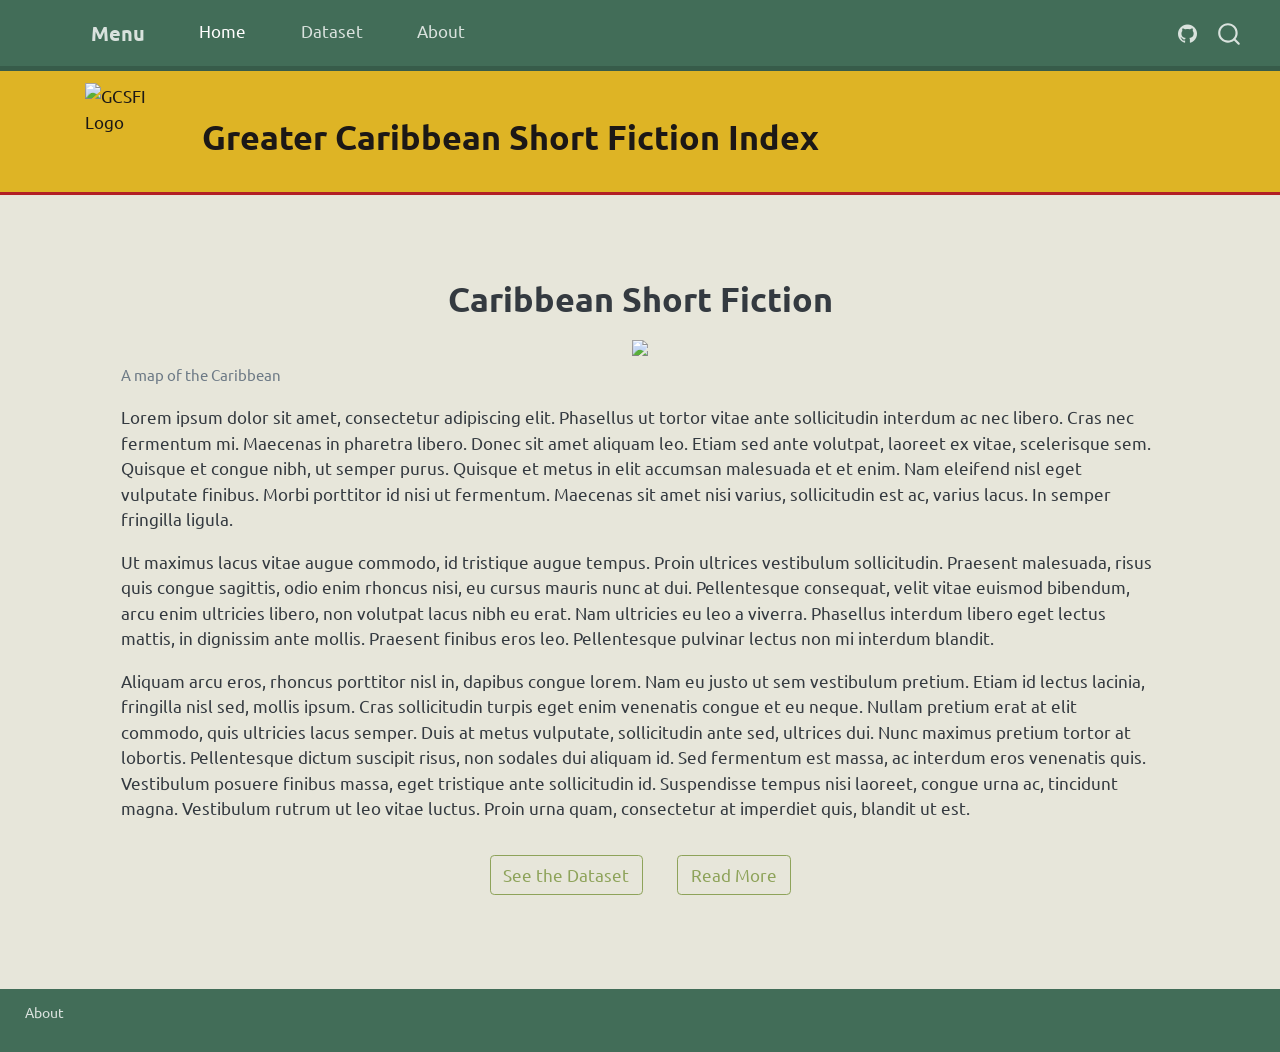
==== docs/index.html @ 00ebd469 "content additions" ====
<!DOCTYPE html>
<html xmlns="http://www.w3.org/1999/xhtml" lang="en" xml:lang="en"><head>

<meta charset="utf-8">
<meta name="generator" content="quarto-1.10.18">

<meta name="viewport" content="width=device-width, initial-scale=1.0, user-scalable=yes">


<title>Caribbean Short Fiction – GCSFI</title>
<style>
/* Default styles provided by pandoc.
** See https://pandoc.org/MANUAL.html#variables-for-html for config info.
*/
span.smallcaps{font-variant: small-caps;}
div.columns{display: flex; gap: 1.5em;}
div.column{flex: auto;}
@media screen {
div.columns{gap: min(4vw, 1.5em);}
div.column{overflow-x: auto;}
}
div.hanging-indent{margin-left: 1.5em; text-indent: -1.5em;}
ul.task-list{list-style: none;}
ul.task-list li input[type="checkbox"] {
  width: 0.8em;
  margin: 0 0.8em 0.2em -1em; /* quarto-specific, see https://github.com/quarto-dev/quarto-cli/issues/4556 */ 
  vertical-align: middle;
}
</style>


<script src="site_libs/quarto-nav/quarto-nav.js"></script>
<script src="site_libs/quarto-nav/headroom.min.js"></script>
<script src="site_libs/clipboard/clipboard.min.js"></script>
<script src="site_libs/quarto-search/autocomplete.umd.js"></script>
<script src="site_libs/quarto-search/fuse.min.js"></script>
<script src="site_libs/quarto-search/quarto-search.js"></script>
<meta name="quarto:offset" content="./">
<script src="site_libs/quarto-html/quarto.js" type="module"></script>
<script src="site_libs/quarto-html/tabsets/tabsets.js" type="module"></script>
<script src="site_libs/quarto-html/popper.min.js"></script>
<script src="site_libs/quarto-html/tippy.umd.min.js"></script>
<script src="site_libs/quarto-html/anchor.min.js"></script>
<link href="site_libs/quarto-html/tippy.css" rel="stylesheet">
<link href="site_libs/quarto-html/quarto-syntax-highlighting-64a204ab8560d761af7679ceaba22944.css" rel="stylesheet" id="quarto-text-highlighting-styles">
<script src="site_libs/bootstrap/bootstrap.min.js"></script>
<link href="site_libs/bootstrap/bootstrap-icons.css" rel="stylesheet">
<link href="site_libs/bootstrap/bootstrap-c72eba096ec0cd9bd2311f8aef0d103b.min.css" rel="stylesheet" append-hash="true" id="quarto-bootstrap" data-mode="light">
<script id="quarto-search-options" type="application/json">{
  "location": "navbar",
  "copy-button": false,
  "collapse-after": 3,
  "panel-placement": "end",
  "type": "overlay",
  "limit": 50,
  "keyboard-shortcut": [
    "f",
    "/",
    "s"
  ],
  "show-item-context": false,
  "language": {
    "search-no-results-text": "No results",
    "search-matching-documents-text": "matching documents",
    "search-copy-link-title": "Copy link to search",
    "search-hide-matches-text": "Hide additional matches",
    "search-more-match-text": "more match in this document",
    "search-more-matches-text": "more matches in this document",
    "search-clear-button-title": "Clear",
    "search-text-placeholder": "",
    "search-detached-cancel-button-title": "Cancel",
    "search-submit-button-title": "Submit",
    "search-label": "Search"
  }
}</script>


<link rel="stylesheet" href="styles.css">
</head>

<body class="nav-fixed fullcontent quarto-light">

<div id="quarto-search-results"></div>
  <header id="quarto-header" class="headroom fixed-top">
    <nav class="navbar navbar-expand-lg " data-bs-theme="dark">
      <div class="navbar-container container-fluid">
            <div id="quarto-search" class="" title="Search"></div>
          <button class="navbar-toggler" type="button" data-bs-toggle="collapse" data-bs-target="#navbarCollapse" aria-controls="navbarCollapse" role="menu" aria-expanded="false" aria-label="Toggle navigation" onclick="if (window.quartoToggleHeadroom) { window.quartoToggleHeadroom(); }">
  <span class="navbar-toggler-icon"></span>
</button>
          <div class="collapse navbar-collapse" id="navbarCollapse">
            <ul class="navbar-nav navbar-nav-scroll me-auto">
  <li class="nav-item">
    <a class="nav-link" href="./menu.html"> 
<span class="menu-text">Menu</span></a>
  </li>  
  <li class="nav-item">
    <a class="nav-link active" href="./index.html" aria-current="page"> 
<span class="menu-text">Home</span></a>
  </li>  
  <li class="nav-item">
    <a class="nav-link" href="./dataset.html"> 
<span class="menu-text">Dataset</span></a>
  </li>  
  <li class="nav-item">
    <a class="nav-link" href="./about.html"> 
<span class="menu-text">About</span></a>
  </li>  
</ul>
            <ul class="navbar-nav navbar-nav-scroll ms-auto">
  <li class="nav-item compact">
    <a class="nav-link" href="https://github.com/digbmc/GCSFI"> <i class="bi bi-github" role="img">
</i> 
<span class="menu-text"></span></a>
  </li>  
</ul>
          </div> <!-- /navcollapse -->
            <div class="quarto-navbar-tools">
</div>
      </div> <!-- /container-fluid -->
    </nav>
</header>
<!-- content -->
<div id="quarto-content" class="quarto-container page-columns page-rows-contents page-layout-article page-navbar">
<!-- sidebar -->
<!-- margin-sidebar -->
    
<!-- main -->
<main class="content" id="quarto-document-content">
<div class="heading">
    <img src="" alt="GCSFI Logo" style="width: 100px; height: auto; margin-right: 1rem;">
    <h1>Greater Caribbean Short Fiction Index</h1>
</div>

<header id="title-block-header" class="quarto-title-block default">
<div class="quarto-title">
<h1 class="title">Caribbean Short Fiction</h1>
</div>



<div class="quarto-title-meta">

    
  
    
  </div>
  


</header>


<div class="quarto-figure quarto-figure-center">
<figure class="figure">
<p><img src="link.png" class="img-fluid figure-img"></p>
<figcaption>A map of the Caribbean</figcaption>
</figure>
</div>
<p>Lorem ipsum dolor sit amet, consectetur adipiscing elit. Phasellus ut tortor vitae ante sollicitudin interdum ac nec libero. Cras nec fermentum mi. Maecenas in pharetra libero. Donec sit amet aliquam leo. Etiam sed ante volutpat, laoreet ex vitae, scelerisque sem. Quisque et congue nibh, ut semper purus. Quisque et metus in elit accumsan malesuada et et enim. Nam eleifend nisl eget vulputate finibus. Morbi porttitor id nisi ut fermentum. Maecenas sit amet nisi varius, sollicitudin est ac, varius lacus. In semper fringilla ligula.</p>
<p>Ut maximus lacus vitae augue commodo, id tristique augue tempus. Proin ultrices vestibulum sollicitudin. Praesent malesuada, risus quis congue sagittis, odio enim rhoncus nisi, eu cursus mauris nunc at dui. Pellentesque consequat, velit vitae euismod bibendum, arcu enim ultricies libero, non volutpat lacus nibh eu erat. Nam ultricies eu leo a viverra. Phasellus interdum libero eget lectus mattis, in dignissim ante mollis. Praesent finibus eros leo. Pellentesque pulvinar lectus non mi interdum blandit.</p>
<p>Aliquam arcu eros, rhoncus porttitor nisl in, dapibus congue lorem. Nam eu justo ut sem vestibulum pretium. Etiam id lectus lacinia, fringilla nisl sed, mollis ipsum. Cras sollicitudin turpis eget enim venenatis congue et eu neque. Nullam pretium erat at elit commodo, quis ultricies lacus semper. Duis at metus vulputate, sollicitudin ante sed, ultrices dui. Nunc maximus pretium tortor at lobortis. Pellentesque dictum suscipit risus, non sodales dui aliquam id. Sed fermentum est massa, ac interdum eros venenatis quis. Vestibulum posuere finibus massa, eget tristique ante sollicitudin id. Suspendisse tempus nisi laoreet, congue urna ac, tincidunt magna. Vestibulum rutrum ut leo vitae luctus. Proin urna quam, consectetur at imperdiet quis, blandit ut est.</p>
<div class="button-container">
<p><a type="button" class="btn btn-outline-primary" href="./dataset.html">See the Dataset</a></p>
<p><a type="button" class="btn btn-outline-primary" href="./about.html">Read More</a></p>
</div>



<a onclick="window.scrollTo(0, 0); return false;" role="button" id="quarto-back-to-top"><i class="bi bi-arrow-up"></i> Back to top</a></main> <!-- /main -->
<script id="quarto-html-after-body" type="application/javascript">
  window.document.addEventListener("DOMContentLoaded", function (event) {
    const icon = "";
    const anchorJS = new window.AnchorJS();
    anchorJS.options = {
      placement: 'right',
      icon: icon
    };
    anchorJS.add('.anchored');
    const isCodeAnnotation = (el) => {
      for (const clz of el.classList) {
        if (clz.startsWith('code-annotation-')) {                     
          return true;
        }
      }
      return false;
    }
    const onCopySuccess = function(e) {
      // button target
      const button = e.trigger;
      // don't keep focus
      button.blur();
      // flash "checked"
      button.classList.add('code-copy-button-checked');
      var currentTitle = button.getAttribute("title");
      button.setAttribute("title", "Copied!");
      let tooltip;
      if (window.bootstrap) {
        button.setAttribute("data-bs-toggle", "tooltip");
        button.setAttribute("data-bs-placement", "left");
        button.setAttribute("data-bs-title", "Copied!");
        tooltip = new bootstrap.Tooltip(button, 
          { trigger: "manual", 
            customClass: "code-copy-button-tooltip",
            offset: [0, -8]});
        tooltip.show();    
      }
      setTimeout(function() {
        if (tooltip) {
          tooltip.hide();
          button.removeAttribute("data-bs-title");
          button.removeAttribute("data-bs-toggle");
          button.removeAttribute("data-bs-placement");
        }
        button.setAttribute("title", currentTitle);
        button.classList.remove('code-copy-button-checked');
      }, 1000);
      // clear code selection
      e.clearSelection();
    }
    const getTextToCopy = function(trigger) {
      const outerScaffold = trigger.parentElement.cloneNode(true);
      const codeEl = outerScaffold.querySelector('code');
      for (const childEl of codeEl.children) {
        if (isCodeAnnotation(childEl)) {
          childEl.remove();
        }
      }
      return codeEl.innerText;
    }
    const clipboard = new window.ClipboardJS('.code-copy-button:not([data-in-quarto-modal])', {
      text: getTextToCopy
    });
    clipboard.on('success', onCopySuccess);
    if (window.document.getElementById('quarto-embedded-source-code-modal')) {
      const clipboardModal = new window.ClipboardJS('.code-copy-button[data-in-quarto-modal]', {
        text: getTextToCopy,
        container: window.document.getElementById('quarto-embedded-source-code-modal')
      });
      clipboardModal.on('success', onCopySuccess);
    }
      var localhostRegex = new RegExp(/^(?:http|https):\/\/localhost\:?[0-9]*\//);
      var mailtoRegex = new RegExp(/^mailto:/);
        var filterRegex = new RegExp('/' + window.location.host + '/');
      var isInternal = (href) => {
          return filterRegex.test(href) || localhostRegex.test(href) || mailtoRegex.test(href);
      }
      // Inspect non-navigation links and adorn them if external
     var links = window.document.querySelectorAll('a[href]:not(.nav-link):not(.navbar-brand):not(.toc-action):not(.sidebar-link):not(.sidebar-item-toggle):not(.pagination-link):not(.no-external):not([aria-hidden]):not(.dropdown-item):not(.quarto-navigation-tool):not(.about-link)');
      for (var i=0; i<links.length; i++) {
        const link = links[i];
        if (!isInternal(link.href)) {
          // undo the damage that might have been done by quarto-nav.js in the case of
          // links that we want to consider external
          if (link.dataset.originalHref !== undefined) {
            link.href = link.dataset.originalHref;
          }
        }
      }
    function tippyHover(el, contentFn, onTriggerFn, onUntriggerFn) {
      const config = {
        allowHTML: true,
        maxWidth: 500,
        delay: 100,
        arrow: false,
        appendTo: function(el) {
            return el.parentElement;
        },
        interactive: true,
        interactiveBorder: 10,
        theme: 'quarto',
        placement: 'bottom-start',
      };
      if (contentFn) {
        config.content = contentFn;
      }
      if (onTriggerFn) {
        config.onTrigger = onTriggerFn;
      }
      if (onUntriggerFn) {
        config.onUntrigger = onUntriggerFn;
      }
      window.tippy(el, config); 
    }
    const noterefs = window.document.querySelectorAll('a[role="doc-noteref"]');
    for (var i=0; i<noterefs.length; i++) {
      const ref = noterefs[i];
      tippyHover(ref, function() {
        // use id or data attribute instead here
        let href = ref.getAttribute('data-footnote-href') || ref.getAttribute('href');
        try { href = new URL(href).hash; } catch {}
        const id = href.replace(/^#\/?/, "");
        const note = window.document.getElementById(id);
        if (note) {
          return note.innerHTML;
        } else {
          return "";
        }
      });
    }
    const xrefs = window.document.querySelectorAll('a.quarto-xref');
    const processXRef = (id, note) => {
      // Strip column container classes
      const stripColumnClz = (el) => {
        el.classList.remove("page-full", "page-columns");
        if (el.children) {
          for (const child of el.children) {
            stripColumnClz(child);
          }
        }
      }
      stripColumnClz(note)
      if (id === null || id.startsWith('sec-')) {
        // Special case sections, only their first couple elements
        const container = document.createElement("div");
        if (note.children && note.children.length > 2) {
          container.appendChild(note.children[0].cloneNode(true));
          for (let i = 1; i < note.children.length; i++) {
            const child = note.children[i];
            if (child.tagName === "P" && child.innerText === "") {
              continue;
            } else {
              container.appendChild(child.cloneNode(true));
              break;
            }
          }
          if (window.Quarto?.typesetMath) {
            window.Quarto.typesetMath(container);
          }
          return container.innerHTML
        } else {
          if (window.Quarto?.typesetMath) {
            window.Quarto.typesetMath(note);
          }
          return note.innerHTML;
        }
      } else {
        // Remove any anchor links if they are present
        const anchorLink = note.querySelector('a.anchorjs-link');
        if (anchorLink) {
          anchorLink.remove();
        }
        if (window.Quarto?.typesetMath) {
          window.Quarto.typesetMath(note);
        }
        if (note.classList.contains("callout")) {
          return note.outerHTML;
        } else {
          return note.innerHTML;
        }
      }
    }
    for (var i=0; i<xrefs.length; i++) {
      const xref = xrefs[i];
      tippyHover(xref, undefined, function(instance) {
        instance.disable();
        let url = xref.getAttribute('href');
        let hash = undefined; 
        if (url.startsWith('#')) {
          hash = url;
        } else {
          try { hash = new URL(url).hash; } catch {}
        }
        if (hash) {
          const id = hash.replace(/^#\/?/, "");
          const note = window.document.getElementById(id);
          if (note !== null) {
            try {
              const html = processXRef(id, note.cloneNode(true));
              instance.setContent(html);
            } finally {
              instance.enable();
              instance.show();
            }
          } else {
            // See if we can fetch this
            fetch(url.split('#')[0])
            .then(res => res.text())
            .then(html => {
              const parser = new DOMParser();
              const htmlDoc = parser.parseFromString(html, "text/html");
              const note = htmlDoc.getElementById(id);
              if (note !== null) {
                const html = processXRef(id, note);
                instance.setContent(html);
              } 
            }).finally(() => {
              instance.enable();
              instance.show();
            });
          }
        } else {
          // See if we can fetch a full url (with no hash to target)
          // This is a special case and we should probably do some content thinning / targeting
          fetch(url)
          .then(res => res.text())
          .then(html => {
            const parser = new DOMParser();
            const htmlDoc = parser.parseFromString(html, "text/html");
            const note = htmlDoc.querySelector('main.content');
            if (note !== null) {
              // This should only happen for chapter cross references
              // (since there is no id in the URL)
              // remove the first header
              if (note.children.length > 0 && note.children[0].tagName === "HEADER") {
                note.children[0].remove();
              }
              const html = processXRef(null, note);
              instance.setContent(html);
            } 
          }).finally(() => {
            instance.enable();
            instance.show();
          });
        }
      }, function(instance) {
      });
    }
        let selectedAnnoteEl;
        const selectorForAnnotation = ( cell, annotation) => {
          let cellAttr = 'data-code-cell="' + cell + '"';
          let lineAttr = 'data-code-annotation="' +  annotation + '"';
          const selector = 'span[' + cellAttr + '][' + lineAttr + ']';
          return selector;
        }
        const selectCodeLines = (annoteEl) => {
          const doc = window.document;
          const targetCell = annoteEl.getAttribute("data-target-cell");
          const targetAnnotation = annoteEl.getAttribute("data-target-annotation");
          const annoteSpan = window.document.querySelector(selectorForAnnotation(targetCell, targetAnnotation));
          const lines = annoteSpan.getAttribute("data-code-lines").split(",");
          const lineIds = lines.map((line) => {
            return targetCell + "-" + line;
          })
          let top = null;
          let height = null;
          let parent = null;
          if (lineIds.length > 0) {
              //compute the position of the single el (top and bottom and make a div)
              const el = window.document.getElementById(lineIds[0]);
              top = el.offsetTop;
              height = el.offsetHeight;
              parent = el.parentElement.parentElement;
            if (lineIds.length > 1) {
              const lastEl = window.document.getElementById(lineIds[lineIds.length - 1]);
              const bottom = lastEl.offsetTop + lastEl.offsetHeight;
              height = bottom - top;
            }
            if (top !== null && height !== null && parent !== null) {
              // cook up a div (if necessary) and position it 
              let div = window.document.getElementById("code-annotation-line-highlight");
              if (div === null) {
                div = window.document.createElement("div");
                div.setAttribute("id", "code-annotation-line-highlight");
                div.style.position = 'absolute';
                parent.appendChild(div);
              }
              div.style.top = top - 2 + "px";
              div.style.height = height + 4 + "px";
              div.style.left = 0;
              let gutterDiv = window.document.getElementById("code-annotation-line-highlight-gutter");
              if (gutterDiv === null) {
                gutterDiv = window.document.createElement("div");
                gutterDiv.setAttribute("id", "code-annotation-line-highlight-gutter");
                gutterDiv.style.position = 'absolute';
                const codeCell = window.document.getElementById(targetCell);
                const gutter = codeCell.querySelector('.code-annotation-gutter');
                gutter.appendChild(gutterDiv);
              }
              gutterDiv.style.top = top - 2 + "px";
              gutterDiv.style.height = height + 4 + "px";
            }
            selectedAnnoteEl = annoteEl;
          }
        };
        const unselectCodeLines = () => {
          const elementsIds = ["code-annotation-line-highlight", "code-annotation-line-highlight-gutter"];
          elementsIds.forEach((elId) => {
            const div = window.document.getElementById(elId);
            if (div) {
              div.remove();
            }
          });
          selectedAnnoteEl = undefined;
        };
          // Handle positioning of the toggle
      window.addEventListener(
        "resize",
        throttle(() => {
          elRect = undefined;
          if (selectedAnnoteEl) {
            selectCodeLines(selectedAnnoteEl);
          }
        }, 10)
      );
      function throttle(fn, ms) {
      let throttle = false;
      let timer;
        return (...args) => {
          if(!throttle) { // first call gets through
              fn.apply(this, args);
              throttle = true;
          } else { // all the others get throttled
              if(timer) clearTimeout(timer); // cancel #2
              timer = setTimeout(() => {
                fn.apply(this, args);
                timer = throttle = false;
              }, ms);
          }
        };
      }
        // Attach click handler to the DT
        const annoteDls = window.document.querySelectorAll('dt[data-target-cell]');
        for (const annoteDlNode of annoteDls) {
          annoteDlNode.addEventListener('click', (event) => {
            const clickedEl = event.target;
            if (clickedEl !== selectedAnnoteEl) {
              unselectCodeLines();
              const activeEl = window.document.querySelector('dt[data-target-cell].code-annotation-active');
              if (activeEl) {
                activeEl.classList.remove('code-annotation-active');
              }
              selectCodeLines(clickedEl);
              clickedEl.classList.add('code-annotation-active');
            } else {
              // Unselect the line
              unselectCodeLines();
              clickedEl.classList.remove('code-annotation-active');
            }
          });
        }
    const findCites = (el) => {
      const parentEl = el.parentElement;
      if (parentEl) {
        const cites = parentEl.dataset.cites;
        if (cites) {
          return {
            el,
            cites: cites.split(' ')
          };
        } else {
          return findCites(el.parentElement)
        }
      } else {
        return undefined;
      }
    };
    var bibliorefs = window.document.querySelectorAll('a[role="doc-biblioref"]');
    for (var i=0; i<bibliorefs.length; i++) {
      const ref = bibliorefs[i];
      const citeInfo = findCites(ref);
      if (citeInfo) {
        tippyHover(citeInfo.el, function() {
          var popup = window.document.createElement('div');
          citeInfo.cites.forEach(function(cite) {
            var citeDiv = window.document.createElement('div');
            citeDiv.classList.add('hanging-indent');
            citeDiv.classList.add('csl-entry');
            var biblioDiv = window.document.getElementById('ref-' + cite);
            if (biblioDiv) {
              citeDiv.innerHTML = biblioDiv.innerHTML;
            }
            popup.appendChild(citeDiv);
          });
          return popup.innerHTML;
        });
      }
    }
  });
  </script>
</div> <!-- /content -->
<footer class="footer">
  <div class="nav-footer">
    <div class="nav-footer-left">
      <ul class="footer-items list-unstyled">
    <li class="nav-item">
    <a class="nav-link" href="./about.html">
<p>About</p>
</a>
  </li>  
</ul>
    </div>   
    <div class="nav-footer-center">
      &nbsp;
    </div>
    <div class="nav-footer-right">
      &nbsp;
    </div>
  </div>
</footer>




</body></html>
---- docs/site_libs/quarto-html/tippy.css ----
.tippy-box[data-animation=fade][data-state=hidden]{opacity:0}[data-tippy-root]{max-width:calc(100vw - 10px)}.tippy-box{position:relative;background-color:#333;color:#fff;border-radius:4px;font-size:14px;line-height:1.4;white-space:normal;outline:0;transition-property:transform,visibility,opacity}.tippy-box[data-placement^=top]>.tippy-arrow{bottom:0}.tippy-box[data-placement^=top]>.tippy-arrow:before{bottom:-7px;left:0;border-width:8px 8px 0;border-top-color:initial;transform-origin:center top}.tippy-box[data-placement^=bottom]>.tippy-arrow{top:0}.tippy-box[data-placement^=bottom]>.tippy-arrow:before{top:-7px;left:0;border-width:0 8px 8px;border-bottom-color:initial;transform-origin:center bottom}.tippy-box[data-placement^=left]>.tippy-arrow{right:0}.tippy-box[data-placement^=left]>.tippy-arrow:before{border-width:8px 0 8px 8px;border-left-color:initial;right:-7px;transform-origin:center left}.tippy-box[data-placement^=right]>.tippy-arrow{left:0}.tippy-box[data-placement^=right]>.tippy-arrow:before{left:-7px;border-width:8px 8px 8px 0;border-right-color:initial;transform-origin:center right}.tippy-box[data-inertia][data-state=visible]{transition-timing-function:cubic-bezier(.54,1.5,.38,1.11)}.tippy-arrow{width:16px;height:16px;color:#333}.tippy-arrow:before{content:"";position:absolute;border-color:transparent;border-style:solid}.tippy-content{position:relative;padding:5px 9px;z-index:1}
---- docs/site_libs/quarto-html/quarto-syntax-highlighting-64a204ab8560d761af7679ceaba22944.css ----
/* quarto syntax highlight colors */
:root {
  --quarto-hl-ot-color: #003B4F;
  --quarto-hl-at-color: #657422;
  --quarto-hl-ss-color: #20794D;
  --quarto-hl-an-color: #5E5E5E;
  --quarto-hl-fu-color: #4758AB;
  --quarto-hl-st-color: #20794D;
  --quarto-hl-cf-color: #003B4F;
  --quarto-hl-op-color: #5E5E5E;
  --quarto-hl-er-color: #AD0000;
  --quarto-hl-bn-color: #AD0000;
  --quarto-hl-al-color: #AD0000;
  --quarto-hl-va-color: #111111;
  --quarto-hl-bu-color: inherit;
  --quarto-hl-ex-color: inherit;
  --quarto-hl-pp-color: #AD0000;
  --quarto-hl-in-color: #5E5E5E;
  --quarto-hl-vs-color: #20794D;
  --quarto-hl-wa-color: #5E5E5E;
  --quarto-hl-do-color: #5E5E5E;
  --quarto-hl-im-color: #00769E;
  --quarto-hl-ch-color: #20794D;
  --quarto-hl-dt-color: #AD0000;
  --quarto-hl-fl-color: #AD0000;
  --quarto-hl-co-color: #5E5E5E;
  --quarto-hl-cv-color: #5E5E5E;
  --quarto-hl-cn-color: #8f5902;
  --quarto-hl-sc-color: #5E5E5E;
  --quarto-hl-dv-color: #AD0000;
  --quarto-hl-kw-color: #003B4F;
}

/* other quarto variables */
:root {
  --quarto-font-monospace: SFMono-Regular, Menlo, Monaco, Consolas, "Liberation Mono", "Courier New", monospace;
}

/* syntax highlight based on Pandoc's rules */
pre > code.sourceCode > span {
  color: #003B4F;
}

code.sourceCode > span {
  color: #003B4F;
}

div.sourceCode,
div.sourceCode pre.sourceCode {
  color: #003B4F;
}

/* Normal */
code span {
  color: #003B4F;
}

/* Alert */
code span.al {
  color: #AD0000;
  font-style: inherit;
}

/* Annotation */
code span.an {
  color: #5E5E5E;
  font-style: inherit;
}

/* Attribute */
code span.at {
  color: #657422;
  font-style: inherit;
}

/* BaseN */
code span.bn {
  color: #AD0000;
  font-style: inherit;
}

/* BuiltIn */
code span.bu {
  font-style: inherit;
}

/* ControlFlow */
code span.cf {
  color: #003B4F;
  font-weight: bold;
  font-style: inherit;
}

/* Char */
code span.ch {
  color: #20794D;
  font-style: inherit;
}

/* Constant */
code span.cn {
  color: #8f5902;
  font-style: inherit;
}

/* Comment */
code span.co {
  color: #5E5E5E;
  font-style: inherit;
}

/* CommentVar */
code span.cv {
  color: #5E5E5E;
  font-style: italic;
}

/* Documentation */
code span.do {
  color: #5E5E5E;
  font-style: italic;
}

/* DataType */
code span.dt {
  color: #AD0000;
  font-style: inherit;
}

/* DecVal */
code span.dv {
  color: #AD0000;
  font-style: inherit;
}

/* Error */
code span.er {
  color: #AD0000;
  font-style: inherit;
}

/* Extension */
code span.ex {
  font-style: inherit;
}

/* Float */
code span.fl {
  color: #AD0000;
  font-style: inherit;
}

/* Function */
code span.fu {
  color: #4758AB;
  font-style: inherit;
}

/* Import */
code span.im {
  color: #00769E;
  font-style: inherit;
}

/* Information */
code span.in {
  color: #5E5E5E;
  font-style: inherit;
}

/* Keyword */
code span.kw {
  color: #003B4F;
  font-weight: bold;
  font-style: inherit;
}

/* Operator */
code span.op {
  color: #5E5E5E;
  font-style: inherit;
}

/* Other */
code span.ot {
  color: #003B4F;
  font-style: inherit;
}

/* Preprocessor */
code span.pp {
  color: #AD0000;
  font-style: inherit;
}

/* SpecialChar */
code span.sc {
  color: #5E5E5E;
  font-style: inherit;
}

/* SpecialString */
code span.ss {
  color: #20794D;
  font-style: inherit;
}

/* String */
code span.st {
  color: #20794D;
  font-style: inherit;
}

/* Variable */
code span.va {
  color: #111111;
  font-style: inherit;
}

/* VerbatimString */
code span.vs {
  color: #20794D;
  font-style: inherit;
}

/* Warning */
code span.wa {
  color: #5E5E5E;
  font-style: italic;
}

.prevent-inlining {
  content: "</";
}

/*# sourceMappingURL=9d8d5bb603a83b8298b89080a598c93b.css.map */
---- docs/styles.css ----
:root {
  --shadow-color: 40deg 25% 55%;
  --shadow-elevation-low:
    0.3px 0.4px 0.5px hsl(var(--shadow-color) / 0.67),
    1.1px 1.5px 1.8px -3.4px hsl(var(--shadow-color) / 0.49);
  --shadow-elevation-medium:
    0.3px 0.4px 0.5px hsl(var(--shadow-color) / 0.63),
    1.2px 1.7px 2px -1.7px hsl(var(--shadow-color) / 0.51),
    5.3px 7.7px 9.2px -3.4px hsl(var(--shadow-color) / 0.4);
  --shadow-elevation-high:
    0.3px 0.4px 0.5px hsl(var(--shadow-color) / 0.58),
    1.4px 2.1px 2.5px -0.7px hsl(var(--shadow-color) / 0.53),
    3.3px 4.9px 5.8px -1.4px hsl(var(--shadow-color) / 0.48),
    7.2px 10.5px 12.5px -2.1px hsl(var(--shadow-color) / 0.42),
    14.3px 20.9px 24.9px -2.8px hsl(var(--shadow-color) / 0.37),
    25.8px 37.7px 44.9px -3.4px hsl(var(--shadow-color) / 0.32);
}
:root {
  /* Brand / Theme Colors */
  --color-primary: #426d58;
  --color-secondary: #deb425;
  --color-secondary: #8ea35a;
  --color-accent: #b21f24;

  /* Neutral Colors */
  --color-bg: #eee1c7;
  --color-text: #1c1816;
  --light-text: #f1eadc;
}

html,
body {
  margin: 0;
  padding: 0;
  background-color: #E7E6DA;
}

main.content,
#quarto-content,#quarto-document-content{
  margin-top: 0 !important;
  padding-top: 0 !important;
}

.heading {
    display: flex;
    width: 100vw;
    
    margin-top: 0px;
    margin-bottom: 5rem;
    padding: 1rem;
    border-width: 0px;
    outline-width: 0px;
    margin-left: calc(50% - 50vw);
    
    background-color: #deb425;
    border-bottom:#b21f24 3px solid;
    box-shadow: var(--shadow-elevation-low);

    text-align:left;
    padding-left:5rem;
    color: #1c1816;  
}

main.content,
#quarto-content,#quarto-document-content {
  width: 100%;
  margin-left:0;
  margin-right: 0;
}

#quarto-header {
    border-bottom: #375c4a 5px solid;
}

.navbar .nav-link[href*="menu.html"] {
    font-weight: bold;
    font-size: 1.2rem !important;
}

.navbar-nav.navbar-nav-scroll.me-auto {
    gap: 2rem;
    padding-left: 3rem;
}

.title {
  text-align: center;
}

.button-container {
  display: flex;
    justify-content: center;
    gap: 2rem;
    margin-top: 2rem; 
}
.btn.btn-outline-primary {
  color:#8ea35a;
  border-color:#8ea35a;
}

.btn.btn-outline-primary:hover{
  background-color: #8ea35a;
  color: #f1eadc;
}

.btn.btn-outline-primary:active{
  border:#426d58 1px solid;
}
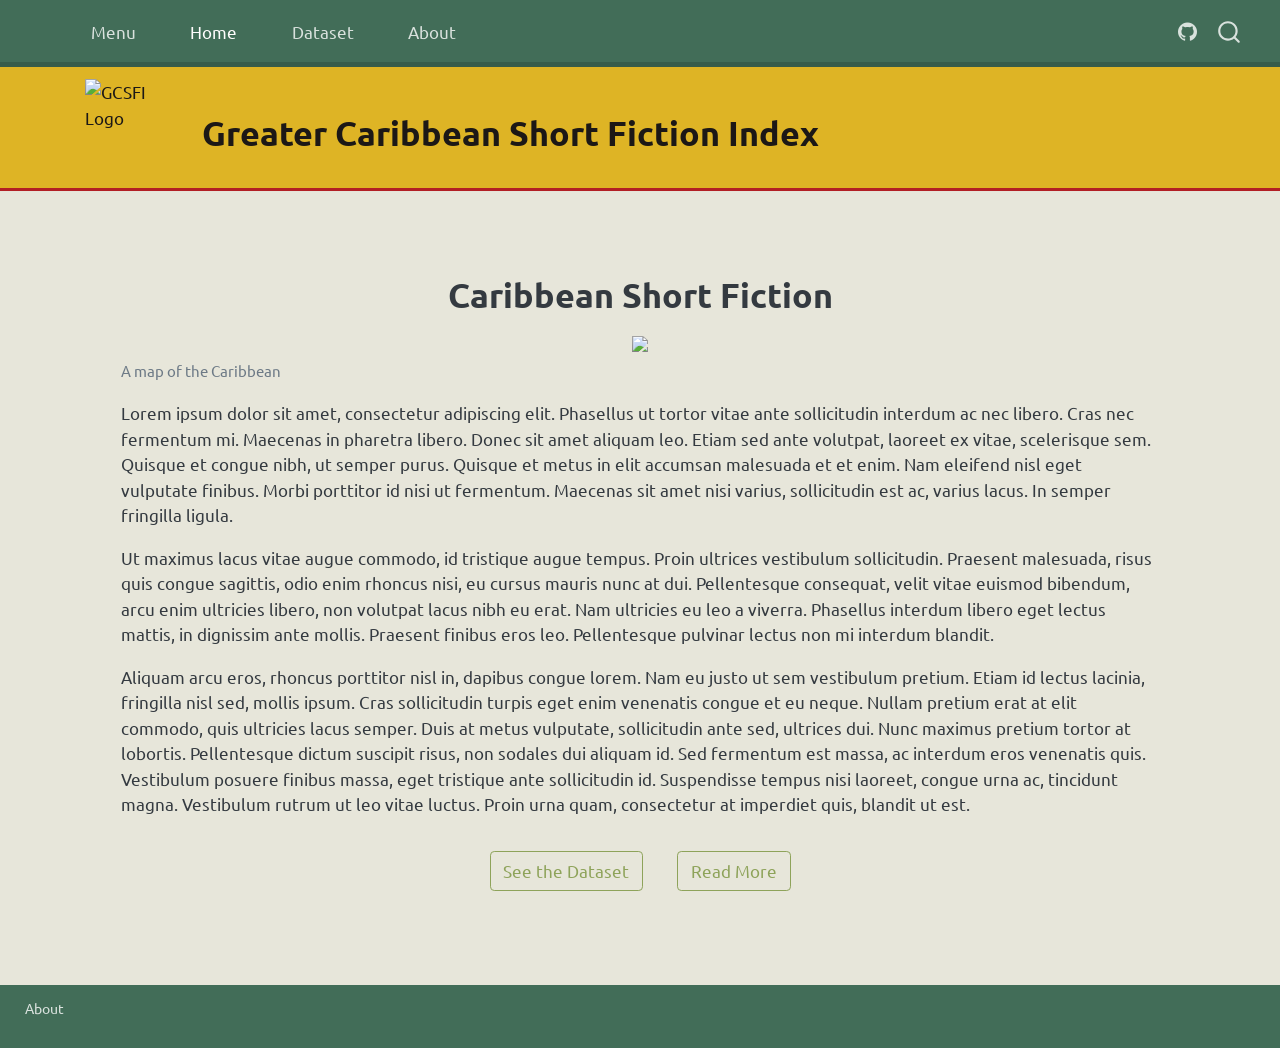
==== commit d2ff64a4: "making menu not a link" ====
--- a/docs/index.html
+++ b/docs/index.html
@@ -91,7 +91,7 @@
           <div class="collapse navbar-collapse" id="navbarCollapse">
             <ul class="navbar-nav navbar-nav-scroll me-auto">
   <li class="nav-item">
-    <a class="nav-link" href="./menu.html"> 
+    <a class="nav-link" href="./none"> 
 <span class="menu-text">Menu</span></a>
   </li>  
   <li class="nav-item">
--- a/docs/styles.css
+++ b/docs/styles.css
@@ -105,4 +105,30 @@
 
 .btn.btn-outline-primary:active{
   border:#426d58 1px solid;
-}+}
+
+.about-button-container {
+  display: flex;
+    margin-top: 5rem; 
+    justify-content: center;
+}
+.about-button-container p {
+  display: flex;
+  gap: 2.5rem !important;
+}
+
+.accordion-button,
+.accordion-button:not(.collapsed) {
+  box-shadow: none;
+  outline: none;
+}
+
+.accordion {
+  --bs-accordion-active-bg: #FFE79E;      /* your peach */
+  --bs-accordion-active-color: #4a1f12;   /* your text */
+}
+
+.accordion-button:focus, .accordion-button:focus-visible, .accordion-item {
+  box-shadow: none !important;
+}
+ 
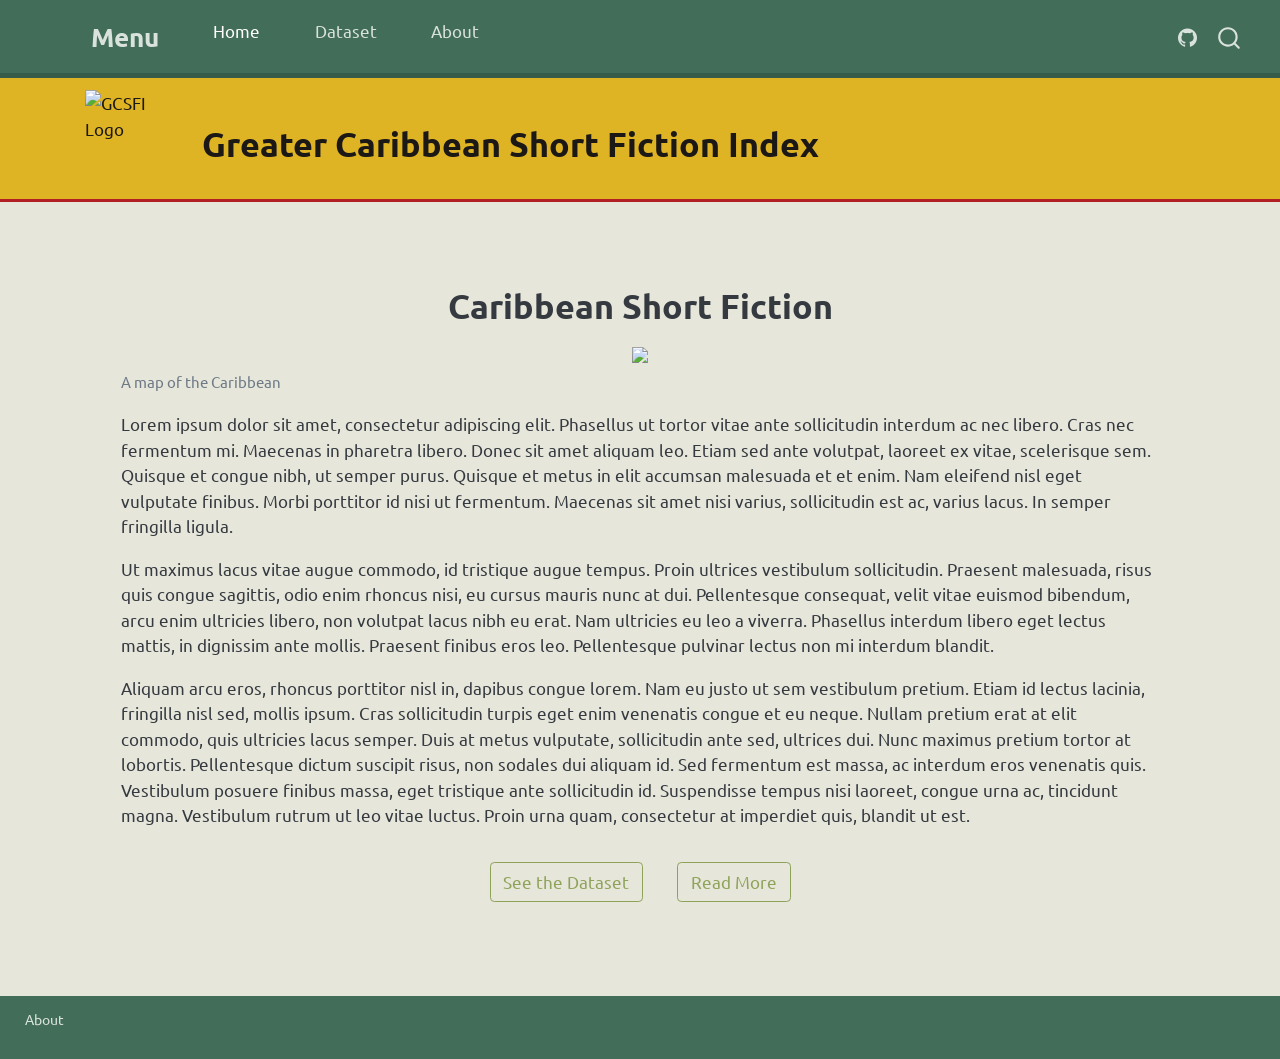
==== commit a42cde13: "making menu not a link" ====
--- a/docs/index.html
+++ b/docs/index.html
@@ -91,8 +91,9 @@
           <div class="collapse navbar-collapse" id="navbarCollapse">
             <ul class="navbar-nav navbar-nav-scroll me-auto">
   <li class="nav-item">
-    <a class="nav-link" href="./none"> 
-<span class="menu-text">Menu</span></a>
+    <span class="nav-link">
+<span class="menu-text">Menu</span>
+    </span>
   </li>  
   <li class="nav-item">
     <a class="nav-link active" href="./index.html" aria-current="page"> 
--- a/docs/styles.css
+++ b/docs/styles.css
@@ -73,11 +73,13 @@
     border-bottom: #375c4a 5px solid;
 }
 
-.navbar .nav-link[href*="menu.html"] {
+span.nav-link > span:nth-child(1) {
     font-weight: bold;
-    font-size: 1.2rem !important;
+     font-size: 1.5rem !important;
 }
-
+li.nav-item:nth-child(2) > a:nth-child(1){
+  padding-bottom: 0;
+}
 .navbar-nav.navbar-nav-scroll.me-auto {
     gap: 2rem;
     padding-left: 3rem;
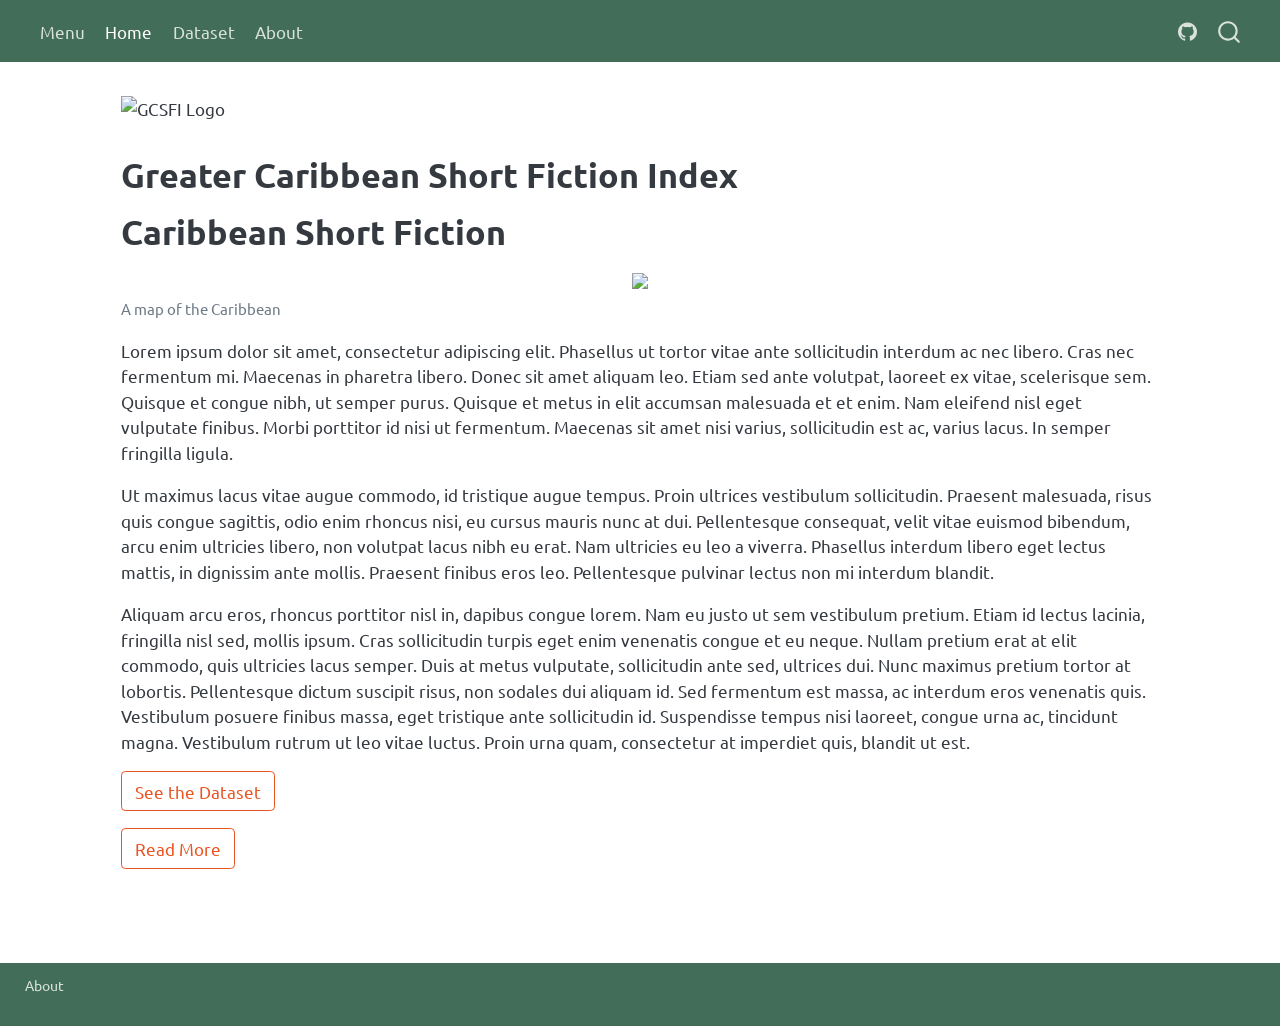
==== commit 008c53d2: "publish setup" ====
--- a/docs/index.html
+++ b/docs/index.html
@@ -129,7 +129,7 @@
 <!-- main -->
 <main class="content" id="quarto-document-content">
 <div class="heading">
-    <img src="" alt="GCSFI Logo" style="width: 100px; height: auto; margin-right: 1rem;">
+    <div class="logoimage"><img src="https://raw.githubusercontent.com/annika-bergstrom/csv-data-/refs/heads/main/GCSFIlogo.svg" alt="GCSFI Logo" style="width: 100px; height: auto; margin-right: 1rem;"></div>
     <h1>Greater Caribbean Short Fiction Index</h1>
 </div>
 
@@ -242,7 +242,7 @@
     }
       var localhostRegex = new RegExp(/^(?:http|https):\/\/localhost\:?[0-9]*\//);
       var mailtoRegex = new RegExp(/^mailto:/);
-        var filterRegex = new RegExp('/' + window.location.host + '/');
+        var filterRegex = new RegExp("https:\/\/digbmc\.github\.io\/GCSFI\/");
       var isInternal = (href) => {
           return filterRegex.test(href) || localhostRegex.test(href) || mailtoRegex.test(href);
       }
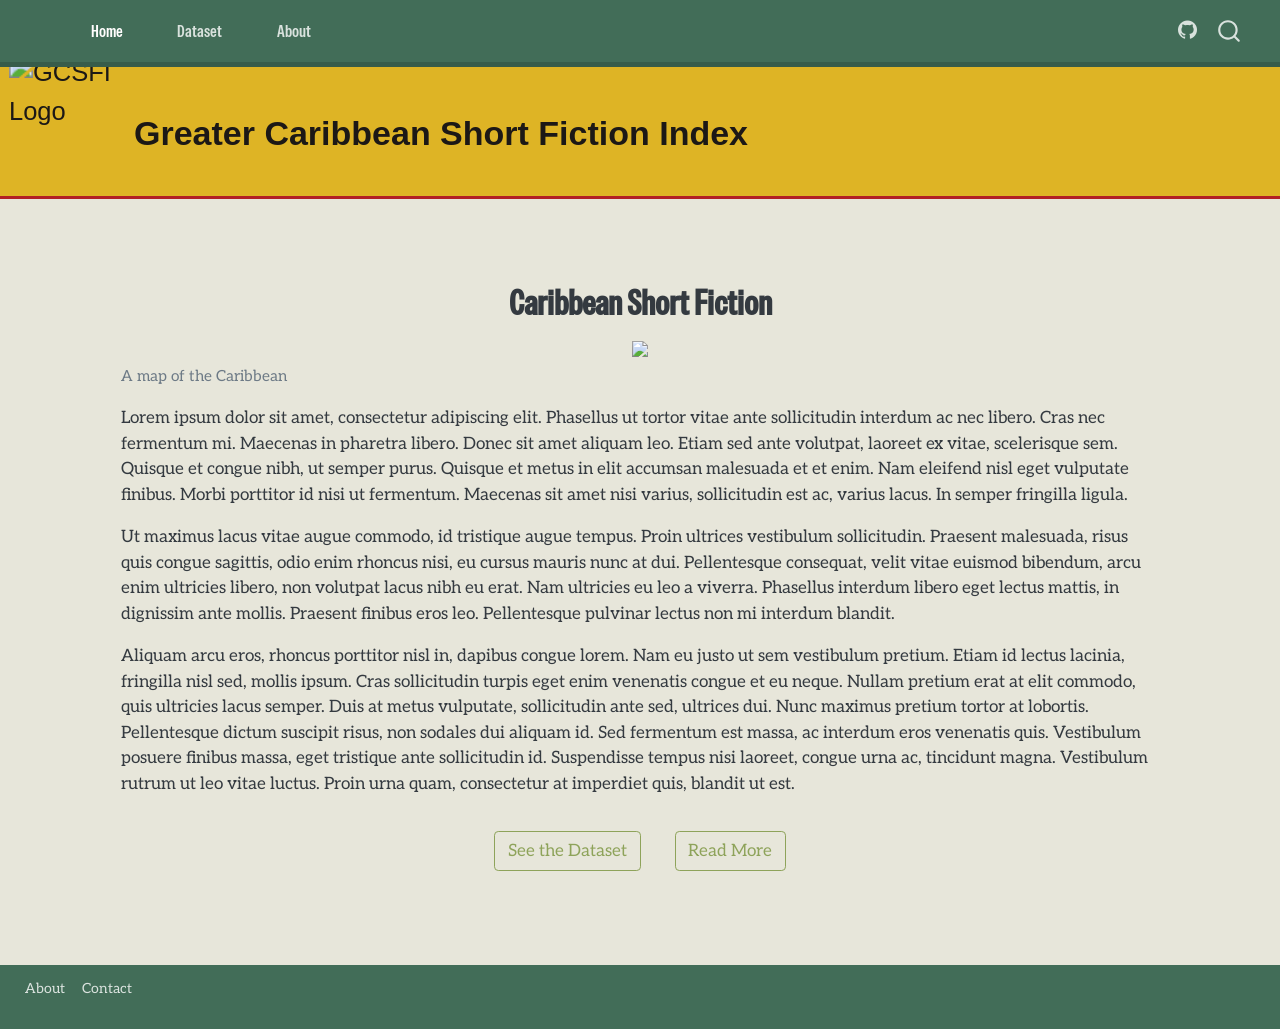
==== commit c79c8573: "logo edits" ====
--- a/docs/index.html
+++ b/docs/index.html
@@ -91,11 +91,6 @@
           <div class="collapse navbar-collapse" id="navbarCollapse">
             <ul class="navbar-nav navbar-nav-scroll me-auto">
   <li class="nav-item">
-    <span class="nav-link">
-<span class="menu-text">Menu</span>
-    </span>
-  </li>  
-  <li class="nav-item">
     <a class="nav-link active" href="./index.html" aria-current="page"> 
 <span class="menu-text">Home</span></a>
   </li>  
@@ -129,7 +124,7 @@
 <!-- main -->
 <main class="content" id="quarto-document-content">
 <div class="heading">
-    <div class="logoimage"><img src="https://raw.githubusercontent.com/annika-bergstrom/csv-data-/refs/heads/main/GCSFIlogo.svg" alt="GCSFI Logo" style="width: 100px; height: auto; margin-right: 1rem;"></div>
+    <div class="logoimage"><img src="https://raw.githubusercontent.com/annika-bergstrom/csv-data-/refs/heads/main/GSCFIlogo3.svg" alt="GCSFI Logo" style="width: 100px; height: auto; margin-right: 0rem;"></div>
     <h1>Greater Caribbean Short Fiction Index</h1>
 </div>
 
@@ -242,7 +237,7 @@
     }
       var localhostRegex = new RegExp(/^(?:http|https):\/\/localhost\:?[0-9]*\//);
       var mailtoRegex = new RegExp(/^mailto:/);
-        var filterRegex = new RegExp("https:\/\/digbmc\.github\.io\/GCSFI\/");
+        var filterRegex = new RegExp('/' + window.location.host + '/');
       var isInternal = (href) => {
           return filterRegex.test(href) || localhostRegex.test(href) || mailtoRegex.test(href);
       }
@@ -579,6 +574,11 @@
 <p>About</p>
 </a>
   </li>  
+    <li class="nav-item">
+    <a class="nav-link" href="./contact.html">
+<p>Contact</p>
+</a>
+  </li>  
 </ul>
     </div>   
     <div class="nav-footer-center">
--- a/docs/styles.css
+++ b/docs/styles.css
@@ -0,0 +1,158 @@
+
+@import url('https://fonts.googleapis.com/css2?family=Aleo:ital,wght@0,100..900;1,100..900&family=Caacupe+One&family=Special+Gothic+Condensed+One&display=swap');
+
+:root {
+  --shadow-color: 40deg 25% 55%;
+  --shadow-elevation-low:
+    0.3px 0.4px 0.5px hsl(var(--shadow-color) / 0.67),
+    1.1px 1.5px 1.8px -3.4px hsl(var(--shadow-color) / 0.49);
+  --shadow-elevation-medium:
+    0.3px 0.4px 0.5px hsl(var(--shadow-color) / 0.63),
+    1.2px 1.7px 2px -1.7px hsl(var(--shadow-color) / 0.51),
+    5.3px 7.7px 9.2px -3.4px hsl(var(--shadow-color) / 0.4);
+  --shadow-elevation-high:
+    0.3px 0.4px 0.5px hsl(var(--shadow-color) / 0.58),
+    1.4px 2.1px 2.5px -0.7px hsl(var(--shadow-color) / 0.53),
+    3.3px 4.9px 5.8px -1.4px hsl(var(--shadow-color) / 0.48),
+    7.2px 10.5px 12.5px -2.1px hsl(var(--shadow-color) / 0.42),
+    14.3px 20.9px 24.9px -2.8px hsl(var(--shadow-color) / 0.37),
+    25.8px 37.7px 44.9px -3.4px hsl(var(--shadow-color) / 0.32);
+}
+:root {
+  /* Brand / Theme Colors */
+  --color-primary: #426d58;
+  --color-secondary: #deb425;
+  --color-secondary: #8ea35a;
+  --color-accent: #b21f24;
+
+  /* Neutral Colors */
+  --color-bg: #eee1c7;
+  --color-text: #1c1816;
+  --light-text: #f1eadc;
+}
+
+html,
+body {
+  margin: 0;
+  padding: 0;
+  background-color: #E7E6DA;
+  font-family: "Aleo", serif;
+}
+
+main.content,
+#quarto-content,#quarto-document-content{
+  margin-top: 0 !important;
+  padding-top: 0 !important;
+}
+
+.heading {
+    display: flex;
+    width: 100vw;
+    
+    margin-top: 0px;
+    margin-bottom: 5rem;
+    padding: 1rem;
+    border-width: 0px;
+    outline-width: 0px;
+    margin-left: calc(50% - 50vw);
+    
+    background-color: #deb425;
+    border-bottom: #b21f24 3px solid;
+    box-shadow: var(--shadow-elevation-low);
+
+    text-align:left;
+    padding-left: 0rem;
+    color: #1c1816;  
+    font-family: "Caacupe One", sans-serif;  
+}
+
+.logoimage{
+  display: flex;
+  height: 100px;
+  padding: 0px;
+  margin-right: 0rem;
+  margin-left: 2rem;
+  scale: 1.5;
+}
+main.content,
+#quarto-content,#quarto-document-content {
+  width: 100%;
+  margin-left:0;
+  margin-right: 0;
+}
+
+#quarto-header {
+    border-bottom: #375c4a 5px solid;
+    font-family: "Special Gothic Condensed One", sans-serif;
+}
+
+span.nav-link > span:nth-child(1) {
+    font-weight: bold;
+     font-size: 1.5rem !important;
+     font-family: "Caacupe One", sans-serif;
+}
+li.nav-item:nth-child(2) > a:nth-child(1){
+  padding-bottom: 0;
+}
+.navbar-nav.navbar-nav-scroll.me-auto {
+    gap: 2rem;
+    padding-left: 3rem;
+}
+
+.title {
+  text-align: center;
+  font-family: "Special Gothic Condensed One", sans-serif;
+}
+
+.button-container {
+  display: flex;
+    justify-content: center;
+    gap: 2rem;
+    margin-top: 2rem; 
+}
+.btn.btn-outline-primary {
+  color:#8ea35a;
+  border-color:#8ea35a;
+}
+
+.btn.btn-outline-primary:hover{
+  background-color: #8ea35a;
+  color: #f1eadc;
+}
+
+.btn.btn-outline-primary:active{
+  border:#426d58 1px solid;
+}
+
+.about-button-container {
+  display: flex;
+    margin-top: 5rem; 
+    justify-content: center;
+}
+.about-button-container p {
+  display: flex;
+  gap: 2.5rem !important;
+}
+
+.accordion-button,
+.accordion-button:not(.collapsed) {
+  box-shadow: none;
+  outline: none;
+}
+
+.accordion {
+  --bs-accordion-active-bg: #FFE79E;      /* your peach */
+  --bs-accordion-active-color: #4a1f12;   /* your text */
+}
+
+.accordion-button:focus, .accordion-button:focus-visible, .accordion-item {
+  box-shadow: none !important;
+}
+
+#my-table{
+    border:#b21f24 2px solid;
+    margin-left:auto !important;
+    margin-right:auto !important;
+    box-shadow: var(--shadow-elevation-medium);
+}
+
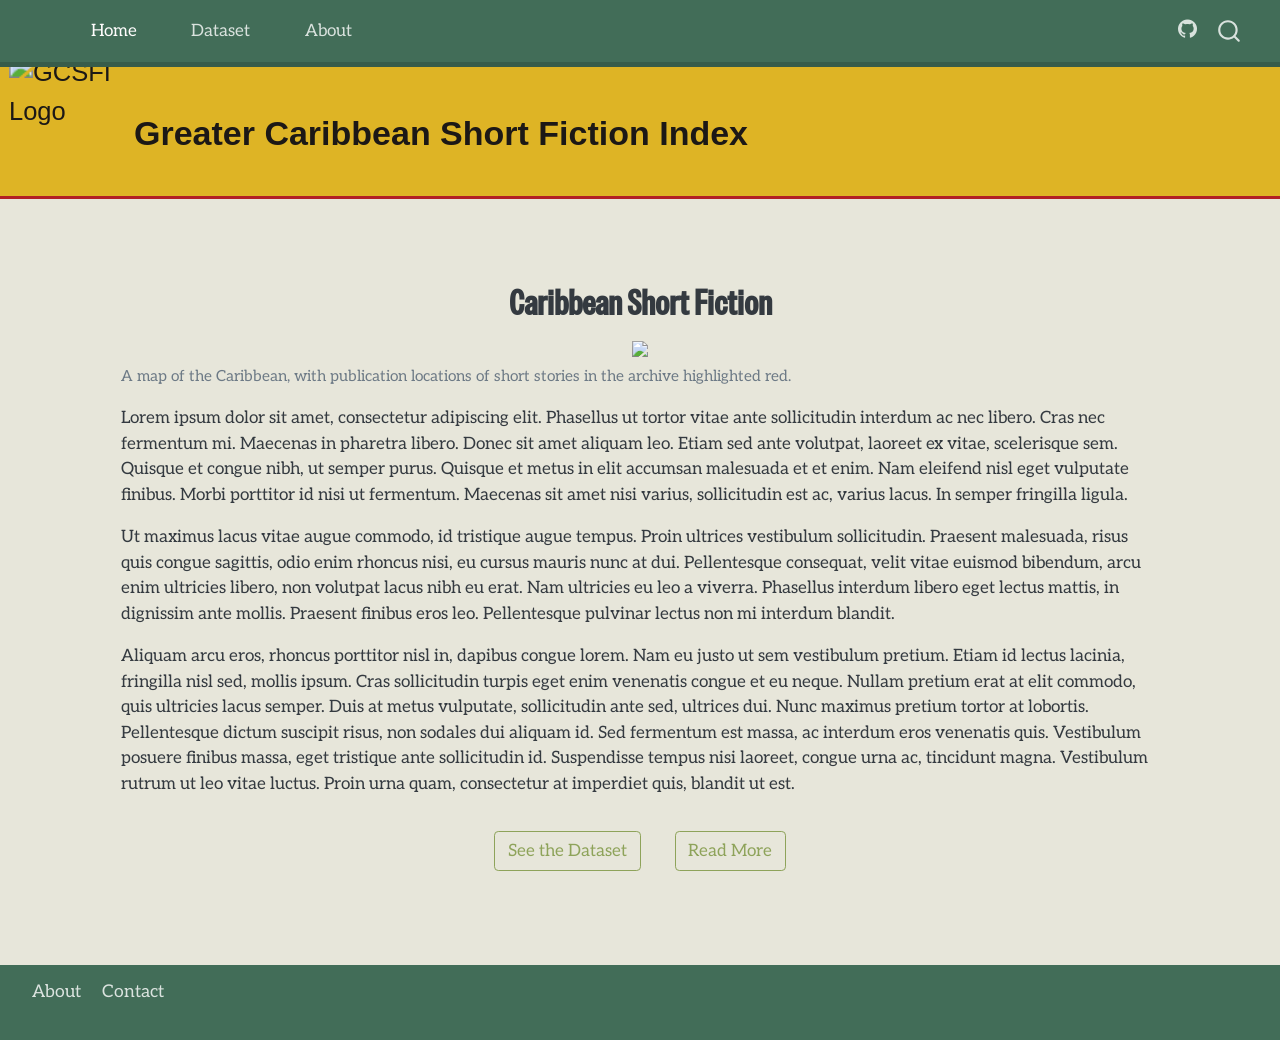
==== commit 517a14f5: "font changes, cover image, and favicon" ====
--- a/docs/index.html
+++ b/docs/index.html
@@ -36,6 +36,7 @@
 <script src="site_libs/quarto-search/fuse.min.js"></script>
 <script src="site_libs/quarto-search/quarto-search.js"></script>
 <meta name="quarto:offset" content="./">
+<link href="./https://raw.githubusercontent.com/annika-bergstrom/csv-data-/refs/heads/main/GSCFIlogo3.svg" rel="icon" type="image/svg+xml">
 <script src="site_libs/quarto-html/quarto.js" type="module"></script>
 <script src="site_libs/quarto-html/tabsets/tabsets.js" type="module"></script>
 <script src="site_libs/quarto-html/popper.min.js"></script>
@@ -149,8 +150,8 @@
 
 <div class="quarto-figure quarto-figure-center">
 <figure class="figure">
-<p><img src="link.png" class="img-fluid figure-img"></p>
-<figcaption>A map of the Caribbean</figcaption>
+<p><img src="https://raw.githubusercontent.com/annika-bergstrom/csv-data-/refs/heads/main/caribbeanmap2.svg" class="img-fluid figure-img"></p>
+<figcaption>A map of the Caribbean, with publication locations of short stories in the archive highlighted red.</figcaption>
 </figure>
 </div>
 <p>Lorem ipsum dolor sit amet, consectetur adipiscing elit. Phasellus ut tortor vitae ante sollicitudin interdum ac nec libero. Cras nec fermentum mi. Maecenas in pharetra libero. Donec sit amet aliquam leo. Etiam sed ante volutpat, laoreet ex vitae, scelerisque sem. Quisque et congue nibh, ut semper purus. Quisque et metus in elit accumsan malesuada et et enim. Nam eleifend nisl eget vulputate finibus. Morbi porttitor id nisi ut fermentum. Maecenas sit amet nisi varius, sollicitudin est ac, varius lacus. In semper fringilla ligula.</p>
--- a/docs/styles.css
+++ b/docs/styles.css
@@ -63,7 +63,7 @@
     text-align:left;
     padding-left: 0rem;
     color: #1c1816;  
-    font-family: "Caacupe One", sans-serif;  
+    font-family: "caacupe One", sans-serif;
 }
 
 .logoimage{
@@ -83,7 +83,8 @@
 
 #quarto-header {
     border-bottom: #375c4a 5px solid;
-    font-family: "Special Gothic Condensed One", sans-serif;
+    font-family: "aleo", serif;
+    font-size: 1rem;
 }
 
 span.nav-link > span:nth-child(1) {
@@ -156,3 +157,10 @@
     box-shadow: var(--shadow-elevation-medium);
 }
 
+.footer{
+  font-size: 1.25rem;
+}
+
+h2 {
+  font-family: "Special Gothic Condensed One", sans-serif;
+}
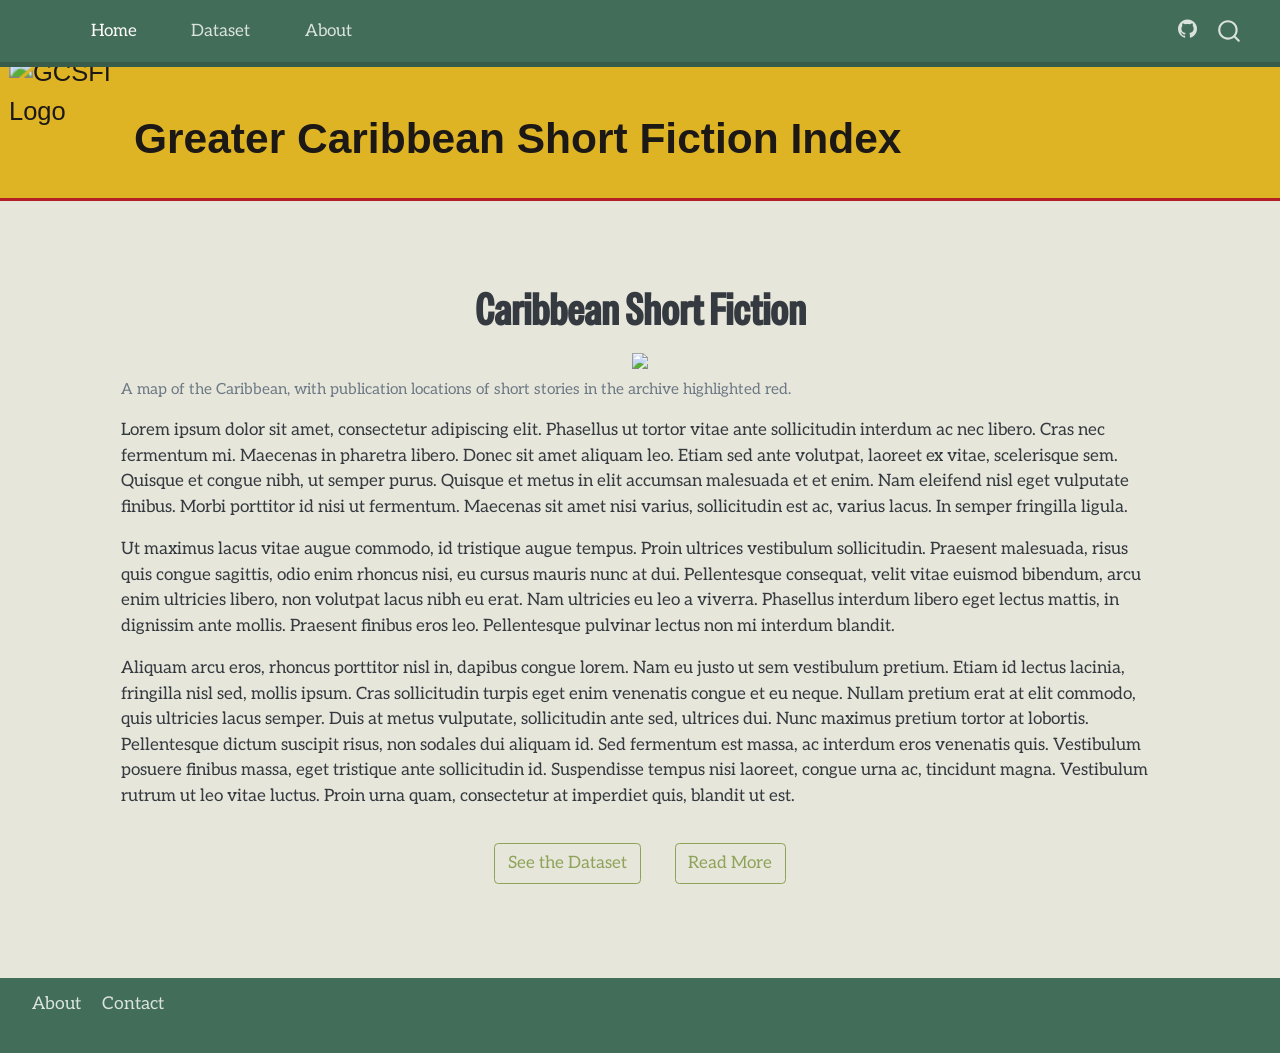
==== commit 59cd411b: "trial contact form" ====
--- a/docs/index.html
+++ b/docs/index.html
@@ -36,7 +36,7 @@
 <script src="site_libs/quarto-search/fuse.min.js"></script>
 <script src="site_libs/quarto-search/quarto-search.js"></script>
 <meta name="quarto:offset" content="./">
-<link href="./https://raw.githubusercontent.com/annika-bergstrom/csv-data-/refs/heads/main/GSCFIlogo3.svg" rel="icon" type="image/svg+xml">
+<link href="./GCSFIfavicon.svg" rel="icon" type="image/svg+xml">
 <script src="site_libs/quarto-html/quarto.js" type="module"></script>
 <script src="site_libs/quarto-html/tabsets/tabsets.js" type="module"></script>
 <script src="site_libs/quarto-html/popper.min.js"></script>
--- a/docs/styles.css
+++ b/docs/styles.css
@@ -111,6 +111,23 @@
     gap: 2rem;
     margin-top: 2rem; 
 }
+
+.btn.btn-primary {
+  background-color:#8ea35a;
+  border-color:#8ea35a;
+}
+
+.btn.btn-primary:hover{
+  background-color: #426d58;
+  color: #f1eadc;
+}
+
+.btn.btn-primary:active{
+  color:#1c1816;
+  background-color: #E7E6DA;
+  border:#426d58 1px solid;
+}
+
 .btn.btn-outline-primary {
   color:#8ea35a;
   border-color:#8ea35a;
@@ -164,3 +181,13 @@
 h2 {
   font-family: "Special Gothic Condensed One", sans-serif;
 }
+
+h1 { 
+  font-size: 2.5rem;
+}
+
+#quarto-document-content > iframe:nth-child(3){
+  display: flex;
+  justify-content: center;
+  margin: auto;
+}
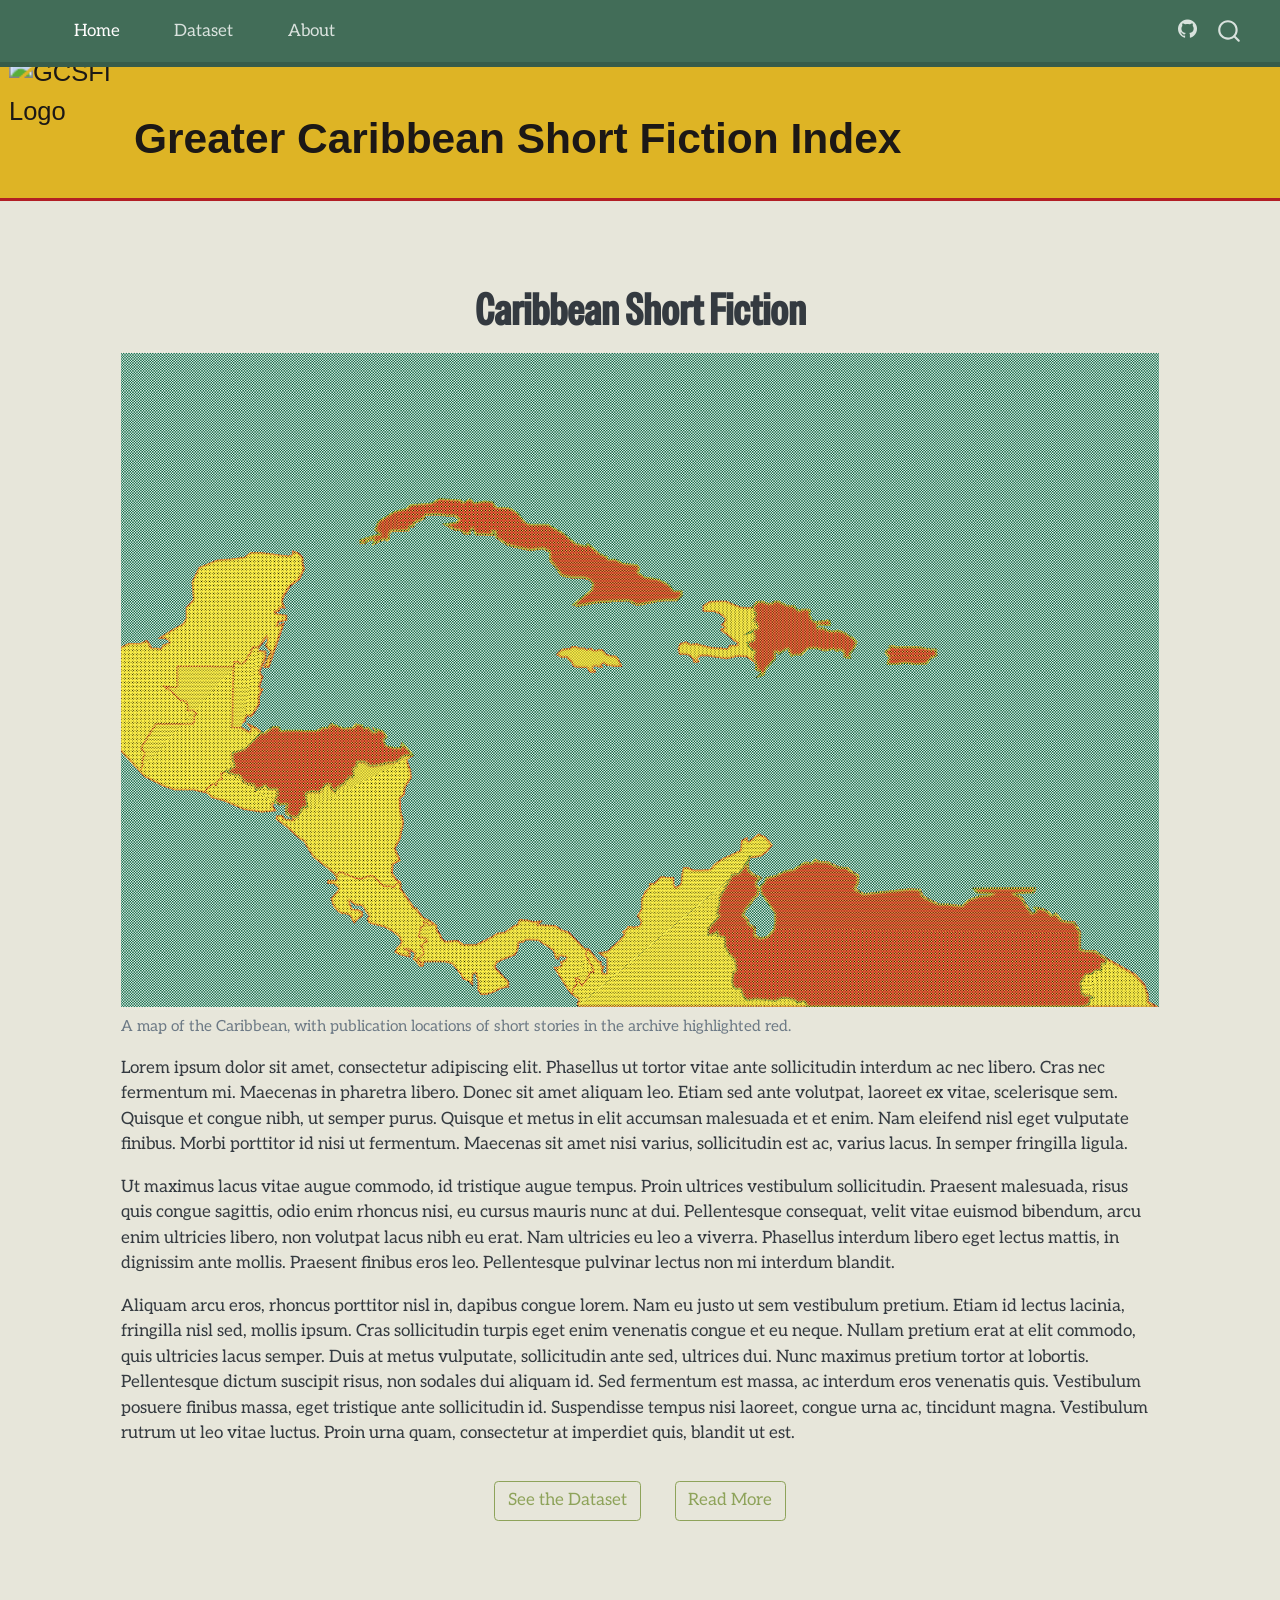
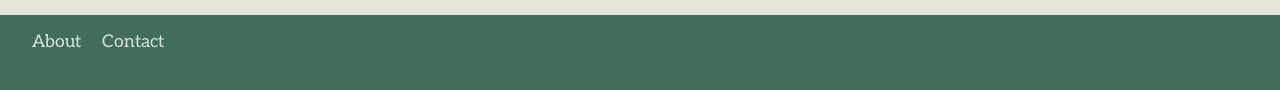
==== commit 7c41e961: "css updates to accordion folder" ====
--- a/docs/index.html
+++ b/docs/index.html
@@ -150,7 +150,7 @@
 
 <div class="quarto-figure quarto-figure-center">
 <figure class="figure">
-<p><img src="https://raw.githubusercontent.com/annika-bergstrom/csv-data-/refs/heads/main/caribbeanmap2.svg" class="img-fluid figure-img"></p>
+<p><img src="includes/caribbeanmap2.svg" class="img-fluid figure-img"></p>
 <figcaption>A map of the Caribbean, with publication locations of short stories in the archive highlighted red.</figcaption>
 </figure>
 </div>
--- a/docs/styles.css
+++ b/docs/styles.css
@@ -97,7 +97,7 @@
 }
 .navbar-nav.navbar-nav-scroll.me-auto {
     gap: 2rem;
-    padding-left: 3rem;
+    padding-left: 2rem;
 }
 
 .title {
@@ -152,42 +152,67 @@
   gap: 2.5rem !important;
 }
 
+#my-table{
+    border:#b21f24 2px solid;
+    margin-left:auto !important;
+    margin-right:auto !important;
+    box-shadow: var(--shadow-elevation-low);
+}
+
+.footer{
+  font-size: 1.25rem;
+}
+
+h2 {
+  font-family: "Special Gothic Condensed One", sans-serif;
+}
+
+h1 { 
+  font-size: 2.5rem;
+}
+
+#quarto-document-content > iframe:nth-child(3){
+  display: flex;
+  justify-content: center;
+  margin: auto;
+}
+
+#download-raw {
+  background-color: #deb425;
+  border-color: #b21f24;
+  border-width: 2px;
+}
+
+#copy-url {
+  background-color: #deb425;
+  border-color: #b21f24;
+  border-width: 2px;
+}
+
+.accordion{
+  box-shadow: var(--shadow-elevation-low);
+}
+.accordion-body{
+  font-family: "Aleo", serif;
+  font-size: 1rem !important;
+}
+
 .accordion-button,
 .accordion-button:not(.collapsed) {
   box-shadow: none;
   outline: none;
-}
-
-.accordion {
-  --bs-accordion-active-bg: #FFE79E;      /* your peach */
-  --bs-accordion-active-color: #4a1f12;   /* your text */
+  font-size: 1.5rem !important;
 }
 
 .accordion-button:focus, .accordion-button:focus-visible, .accordion-item {
   box-shadow: none !important;
 }
 
-#my-table{
-    border:#b21f24 2px solid;
-    margin-left:auto !important;
-    margin-right:auto !important;
-    box-shadow: var(--shadow-elevation-medium);
-}
-
-.footer{
-  font-size: 1.25rem;
-}
-
-h2 {
-  font-family: "Special Gothic Condensed One", sans-serif;
-}
-
-h1 { 
-  font-size: 2.5rem;
-}
-
-#quarto-document-content > iframe:nth-child(3){
-  display: flex;
-  justify-content: center;
-  margin: auto;
+.accordion-header {
+  --bs-accordion-active-bg: #FFE79E;
+  --bs-accordion-active-color: #1c1816;  
+}
+
+h2, .h2 {
+  padding-bottom: 0rem;
 }
